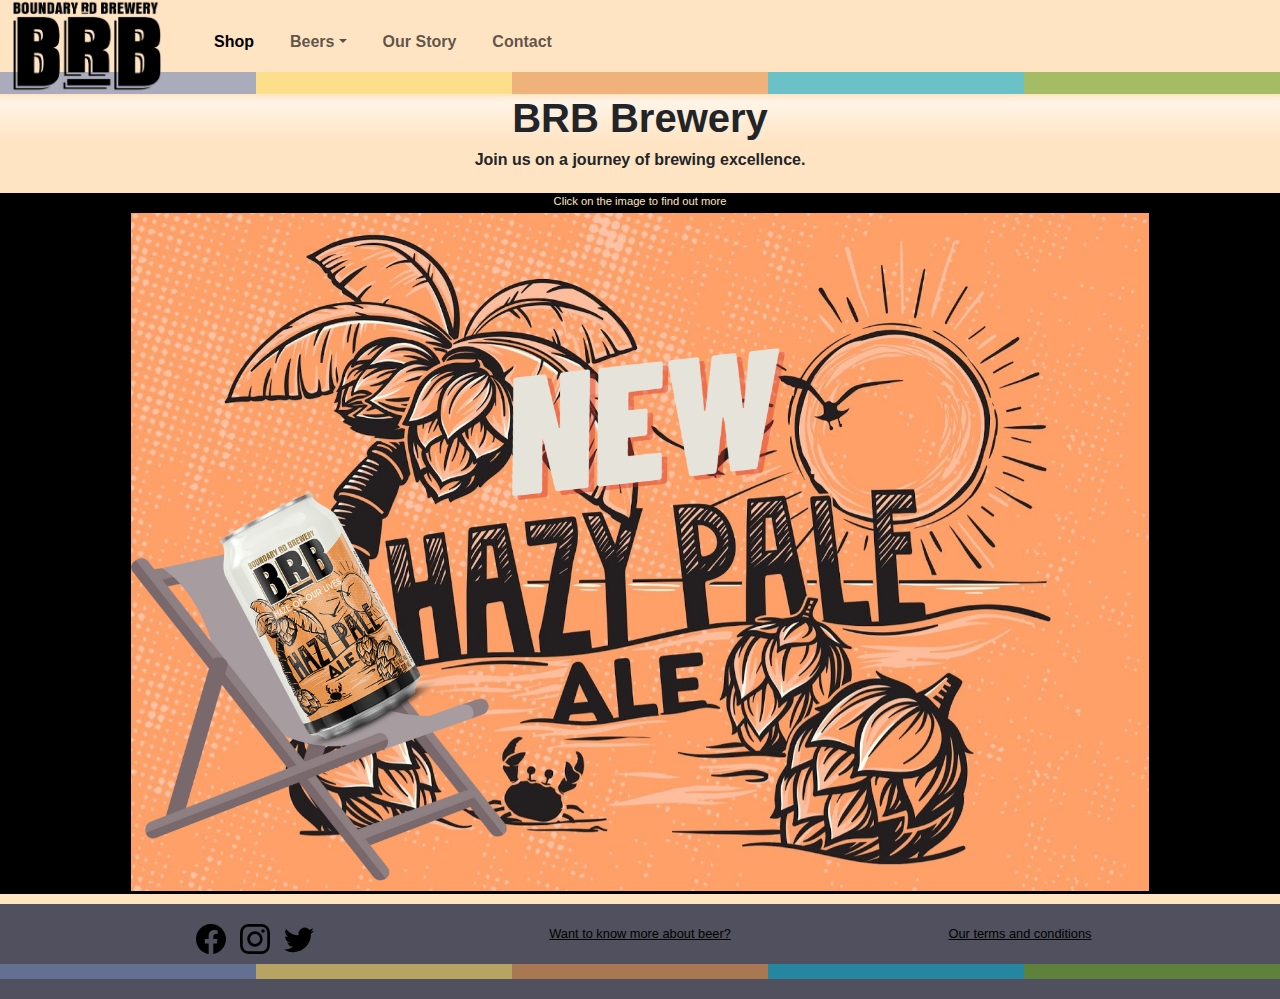
==== index.html @ f61756c2 "arreglos semanticos" ====
<!DOCTYPE html>
<html lang="en">
<head>
    <meta charset="UTF-8">
    <meta http-equiv="X-UA-Compatible" content="IE=edge">
    <meta name="viewport" content="width=device-width, initial-scale=1.0">
    <meta name="description" content="Welcome to BRB Brewery! We offer a wide selection of artisanal beers with rich flavors. Join us on a journey of craft brewing excellence.">
    <meta name="keywords" content="BRB Brewery, craft brews, artisanal beers, craft brewery, rich flavors">
    <link rel="stylesheet" href="css/bootstrap.css">
    <link rel="stylesheet" href="css/styles.css">
    <link rel="stylesheet" href="css/main.css">
    <link rel="shortcut icon" href="./images/favicon.ico" type="image/x-icon">
    <title>BRB Brewery | Handcrafted beers with vibrant Flavors </title>
</head>

<body class="index">

    <!-- NAV -->
    <nav class="navbar navbar-expand-md bg-transparent fw-bolder p-0 m-0">
        <div class="container-fluid ">
            <a class="navbar-brand" href="index.html"><img class="logo" src="./images/logo.png" alt="brb logo"></a>
            <!-- TOGGLER -->
            <button class="navbar-toggler me-2 text-align-row border-3 border-dark"  type="button" data-bs-toggle="collapse" data-bs-target="#navbarSupportedContent" aria-controls="navbarSupportedContent" aria-expanded="false" aria-label="Toggle navigation">
                <span class="navbar-toggler-icon "></span> 
            </button>
            <div class="collapse navbar-collapse" id="navbarSupportedContent">
            <!-- ends TOGGLER -->        
                <ul class="navbar-nav ms-4 me-auto mb-2 mb-lg-0 flex-end justify-content-center"> <!-- toggle menu format -->
                    <li class="nav-item">
                        <a class="nav-link active" aria-current="page" href="./pages/shop.html">Shop</a>
                    </li>
                    <li class="nav-item dropdown ">
                        <a class="nav-link dropdown-toggle  " href="#" role="button" data-bs-toggle="dropdown" aria-expanded="false">Beers</a>
                        <ul class="dropdown-menu dropdowncolor ">
                            <li><a class="dropdown-item bg-apa" href="./pages/beers.html#APA">APA</a></li>
                            <li><a class="dropdown-item bg-hipa" href="./pages/beers.html#HIPA">Hazy IPA</a></li>
                            <li><a class="dropdown-item bg-hpa" href="./pages/beers.html#HPA">Hazy Pale Ale</a></li>
                            <li><a class="dropdown-item bg-ipa" href="./pages/beers.html#IPA">IPA</a></li>
                            <li><a class="dropdown-item bg-pilsner" href="./pages/beers.html#PILSNER">Pilsner</a></li>
                            <li><hr class="dropdown-divider fw-bolder"></li>
                            <li><a class="dropdown-item fw-bolder" active href="./pages/beers.html">ALL</a></li>
                        </ul>
                    </li>
                    <li class="nav-item">
                        <a class="nav-link" href="./pages/ourstory.html">Our Story</a>
                    </li>
                    <li class="nav-item">
                        <a class="nav-link mb-2" href="./pages/contact.html">Contact</a>
                    </li>
                </ul>
            </div>
        </div>
    </nav>
    <!-- ends NAV -->

    <header class="bg-b">
        <!-- COLORS-LINE -->
        <div class="d-flex colorsLine colorsLineMain">
            <div class="bg-apa"></div>
            <div class="bg-hipa"></div>
            <div class="bg-hpa"></div>
            <div class="bg-ipa"></div>
            <div class="bg-pilsner"></div>
        </div>
        <!-- ends COLORS-LINE -->

        <div class="label-h">
            <h1 class="fw-bolder"> BRB Brewery</h1>
        </div>
    </header>

    <div> 
        <h2 class="label-h2 mb-4">Join us on a journey of brewing excellence.</h2>
    </div>

    <main class="indexMain d-flex container-fluid bg-black flex-column">
        <p class="m-0 indexMainP">Click on the image to find out more</p>
        <div class="bg-black justify-content-center d-flex">
        <a href="./pages/beers.html#HPA"><img src="./images/wallpaper.png" alt="New HazyIPA Flyer"></a>
        </div>
    </main>

    <!-- FOOTER -->
    <footer class="footer">
        <div class="container">
          <div class="row">

                <div class="col-sm-4">
                    <div class="social-icons">
                        <a href="/pages/error404.html"><img src="./images/icons/facebook.svg" alt="Facebook icon"></a>
                        <a href="/pages/error404.html"><img src="./images/icons/instagram.svg" alt="Instagram icon"></a>
                        <a href="/pages/error404.html"><img src="./images/icons/twitter.svg" alt="Twitter icon"></a>
                    </div>
                </div>
                <div class="col-sm-4">
                    <a href="/pages/error404.html"><p>Want to know more about beer?</p></a>
                </div>
                <div class="col-sm-4">
                    <a href="/pages/error404.html"><p>Our terms and conditions</p></a>
                </div>
          </div>
        </div>
        <!-- COLORS-LINE -->
        <div class="d-flex colorsLine">
            <div class="bg-apa"></div>
            <div class="bg-hipa"></div>
            <div class="bg-hpa"></div>
            <div class="bg-ipa"></div>
            <div class="bg-pilsner"></div>
        </div>
        <!-- ends COLORS-LINE -->
    </footer>
    <!-- ends FOOTER -->  

    <script src="js/bootstrap.bundle.js"></script>
</body>
</html>
---- css/main.css ----
@import url("https://fonts.googleapis.com/css2?family=Roboto:wght@100;500;700&display=swap");
.label-h2 {
  margin-top: 3px;
  background: none !important;
  font-size: 1em;
  font-weight: bold;
}

.footer {
  background-color: rgb(80, 80, 94);
  padding: 20px 0;
  margin-top: 20px;
  font-size: 0.8em;
}
@media (width > 767px) {
  .footer {
    text-align: center;
    margin-top: 10px;
  }
}

header {
  margin-top: -20px;
  padding: 0;
}

.social-icons img {
  height: 30px;
  margin-right: 10px;
}
@media (width > 767px) {
  .social-icons {
    margin-bottom: 10px;
  }
}

* {
  font-family: "Roboto 500", sans-serif;
  transition: 0.8s;
}

.label-h, .label-h2 {
  text-align: center;
  margin-bottom: 0px;
  background: rgb(255, 228, 196);
  background: linear-gradient(0deg, rgb(255, 228, 196) 0%, rgba(255, 255, 255, 0.6) 84%, rgb(255, 228, 196) 100%);
}

a {
  color: black;
}

body {
  background-color: #ffe4c4;
}

.indexMain {
  max-width: 1640px;
}
.indexMain p {
  color: #ffe4c4;
  text-align: center;
  font-size: 0.7rem;
  z-index: 2;
}
.indexMain:hover img {
  scale: 1.03;
  border-radius: 10px;
}
.indexMain:hover p {
  color: rgba(255, 255, 255, 0);
}

main div {
  width: 100%;
}
main img {
  padding: 3px;
  overflow: hidden;
  width: 80vw;
}

.colorsLine {
  width: 100%;
  height: 15px;
}
.colorsLine div {
  width: 20%;
}

.colorsLineMain {
  height: 22px;
}

/* BEER DEFAULT COLORS */
.bg-apa {
  background-color: rgba(113, 133, 182, 0.6);
}

.bg-hipa {
  background-color: rgba(251, 219, 102, 0.6);
}

.bg-hpa {
  background-color: rgba(228, 145, 75, 0.6);
}

.bg-ipa {
  background-color: rgba(6, 172, 204, 0.6);
}

.bg-pilsner {
  background-color: rgba(104, 162, 37, 0.6);
}

/* ends BEER DEFAULT COLORS */
/* NAV */
nav div ul {
  color: rgba(210, 105, 30, 0.5) !important;
}
nav div ul li {
  margin-left: 20px;
}
nav div ul li:hover {
  color: rgba(210, 105, 30, 0.5) !important;
}

.dropdowncolor {
  background-color: rgba(255, 228, 196, 0.9) !important;
}

.logo {
  width: 150px;
}
@media (width < 767px) {
  .logo {
    width: 120px;
  }
}

.beersContain {
  border: 5px solid black;
  display: inline-block;
  flex-direction: row;
}
.beersContain div {
  filter: grayscale(1);
  background-color: black;
  color: #ffe4c4;
}
.beersContain div:hover {
  filter: none;
}
.beersContain div:hover img {
  scale: 1.15;
}
.beersContain div h2 {
  text-align: center;
}
.beersContain img {
  width: 100%;
}
.beersContain .bg-hpa p {
  position: absolute;
  text-shadow: 5px 5px 10px wheat;
}
@media (width < 767px) {
  .beersContain {
    flex-direction: column;
  }
  .beersContain div {
    padding-left: 10vw;
    display: flex;
  }
  .beersContain div img {
    width: 150px;
  }
  .beersContain div h2 {
    padding-bottom: 80px;
    font-size: 2.5em;
  }
}

.beer-type {
  padding: 20px;
  margin-bottom: 40px;
  display: flex;
  flex-direction: column;
  align-items: center;
  text-align: center;
}
.beer-type img {
  max-width: 200px;
  margin-bottom: 20px;
}
.beer-type h2 {
  font-size: 2.5rem;
  text-transform: uppercase;
  color: #ffe4c4;
}
.beer-type p {
  font-size: 1.5rem;
  line-height: 1.6;
  color: #ffe4c4;
}
.beer-type .bg-apa {
  margin-top: 50px;
}

.card-title span {
  font-size: 0.5em;
}

.btn:hover {
  background-color: rgba(0, 0, 0, 0.5);
  color: #ffe4c4;
}

.card img {
  max-width: 290px;
}

.grid-container {
  display: grid;
  grid-template-columns: repeat(2, 1fr);
  grid-gap: 20px;
}
@media (max-width: 1250px) {
  .grid-container {
    grid-template-columns: 1fr;
  }
}

.grid-item {
  padding: 10px;
  background-color: #ffe4c4;
  border-radius: 10px;
}
.grid-item p {
  font-style: oblique;
  font-size: 1.3em;
  font-weight: bold;
}
@media (max-width: 1250px) {
  .grid-item {
    overflow: auto;
    font-size: 0.8em;
  }
  .grid-item iframe {
    width: 100%;
  }
}

.iframe-wrapper {
  text-align: center;
}

.s0 {
  flex-wrap: wrap;
  margin: 2% 2%;
  justify-content: space-around;
}
@media (width < 767px) {
  .s0 {
    margin-left: 40px;
  }
}

.s1, .s2 {
  height: auto;
  width: 40%;
  color: #ffe4c4;
}
@media (width < 767px) {
  .s1, .s2 {
    width: 100%;
  }
}

.iframe-map, .fieldset {
  width: 100%;
  height: 30vh;
  border: 1px solid black;
  min-height: 395px;
}

.form-c {
  flex-flow: column wrap;
}

.contactCon {
  border-radius: 10px;
  padding: 5px;
}

/*# sourceMappingURL=main.css.map */
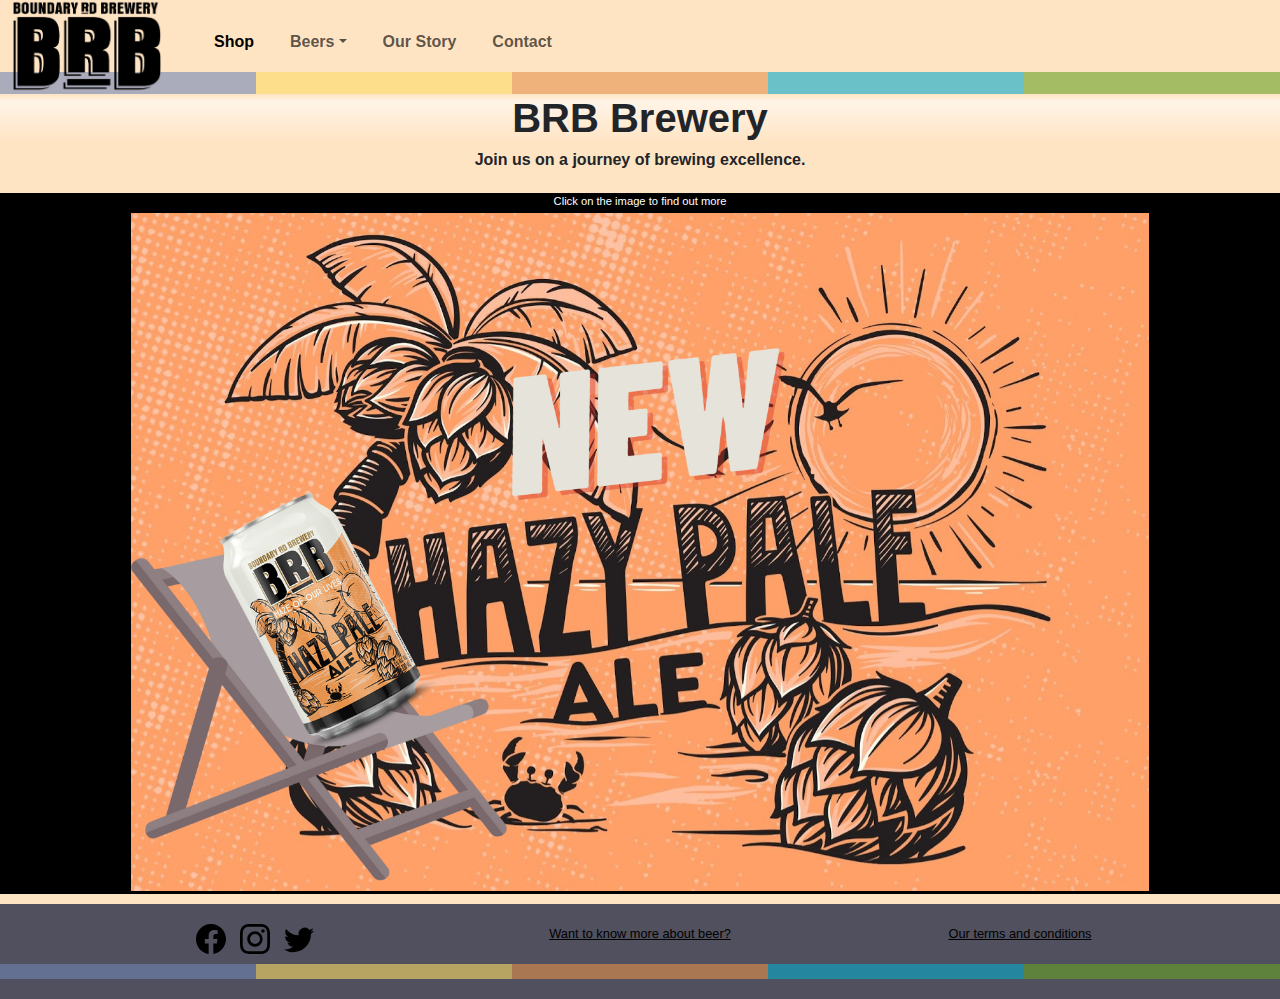
==== commit 4e51831c: "cambio nombre de error404 por error de github" ====
--- a/index.html
+++ b/index.html
@@ -87,16 +87,16 @@
 
                 <div class="col-sm-4">
                     <div class="social-icons">
-                        <a href="/pages/error404.html"><img src="./images/icons/facebook.svg" alt="Facebook icon"></a>
-                        <a href="/pages/error404.html"><img src="./images/icons/instagram.svg" alt="Instagram icon"></a>
-                        <a href="/pages/error404.html"><img src="./images/icons/twitter.svg" alt="Twitter icon"></a>
+                        <a href="/pages/error-404.html"><img src="./images/icons/facebook.svg" alt="Facebook icon"></a>
+                        <a href="/pages/error-404.html"><img src="./images/icons/instagram.svg" alt="Instagram icon"></a>
+                        <a href="/pages/error-404.html"><img src="./images/icons/twitter.svg" alt="Twitter icon"></a>
                     </div>
                 </div>
                 <div class="col-sm-4">
-                    <a href="/pages/error404.html"><p>Want to know more about beer?</p></a>
+                    <a href="/pages/error-404.html"><p>Want to know more about beer?</p></a>
                 </div>
                 <div class="col-sm-4">
-                    <a href="/pages/error404.html"><p>Our terms and conditions</p></a>
+                    <a href="/pages/error-404.html"><p>Our terms and conditions</p></a>
                 </div>
           </div>
         </div>
--- a/css/main.css
+++ b/css/main.css
@@ -156,13 +156,16 @@
 }
 .beersContain div h2 {
   text-align: center;
+  font-size: 1.2rem;
 }
 .beersContain img {
   width: 100%;
 }
 .beersContain .bg-hpa p {
   position: absolute;
-  text-shadow: 5px 5px 10px wheat;
+  text-shadow: 3px 1px 4px black;
+  z-index: 2;
+  border-radius: 4px;
 }
 @media (width < 767px) {
   .beersContain {
@@ -194,12 +197,12 @@
   margin-bottom: 20px;
 }
 .beer-type h2 {
-  font-size: 2.5rem;
+  font-size: 1.4rem;
   text-transform: uppercase;
   color: #ffe4c4;
 }
 .beer-type p {
-  font-size: 1.5rem;
+  font-size: 1.1rem;
   line-height: 1.6;
   color: #ffe4c4;
 }
@@ -211,13 +214,31 @@
   font-size: 0.5em;
 }
 
+.container-fluid p:first-child {
+  color: white;
+}
+.container-fluid p:first-child a {
+  text-decoration: underline;
+  color: white;
+}
+
 .btn:hover {
   background-color: rgba(0, 0, 0, 0.5);
   color: #ffe4c4;
 }
 
+.card {
+  min-width: 340px;
+  overflow: hidden;
+}
 .card img {
   max-width: 290px;
+}
+.card img:hover {
+  scale: 1.1;
+}
+.card div {
+  text-align: center;
 }
 
 .grid-container {
@@ -238,7 +259,7 @@
 }
 .grid-item p {
   font-style: oblique;
-  font-size: 1.3em;
+  font-size: 1em;
   font-weight: bold;
 }
 @media (max-width: 1250px) {
@@ -255,6 +276,13 @@
   text-align: center;
 }
 
+.storyFooter {
+  color: white;
+}
+.storyFooter a {
+  color: #ffe4c4;
+}
+
 .s0 {
   flex-wrap: wrap;
   margin: 2% 2%;
@@ -265,11 +293,17 @@
     margin-left: 40px;
   }
 }
+.s0 h2 {
+  text-align: center;
+}
 
 .s1, .s2 {
   height: auto;
   width: 40%;
-  color: #ffe4c4;
+  color: black;
+  background-color: #ffe4c4;
+  padding: 3px;
+  border-radius: 4px;
 }
 @media (width < 767px) {
   .s1, .s2 {
@@ -280,7 +314,7 @@
 .iframe-map, .fieldset {
   width: 100%;
   height: 30vh;
-  border: 1px solid black;
+  border: 0px solid black;
   min-height: 395px;
 }
 
